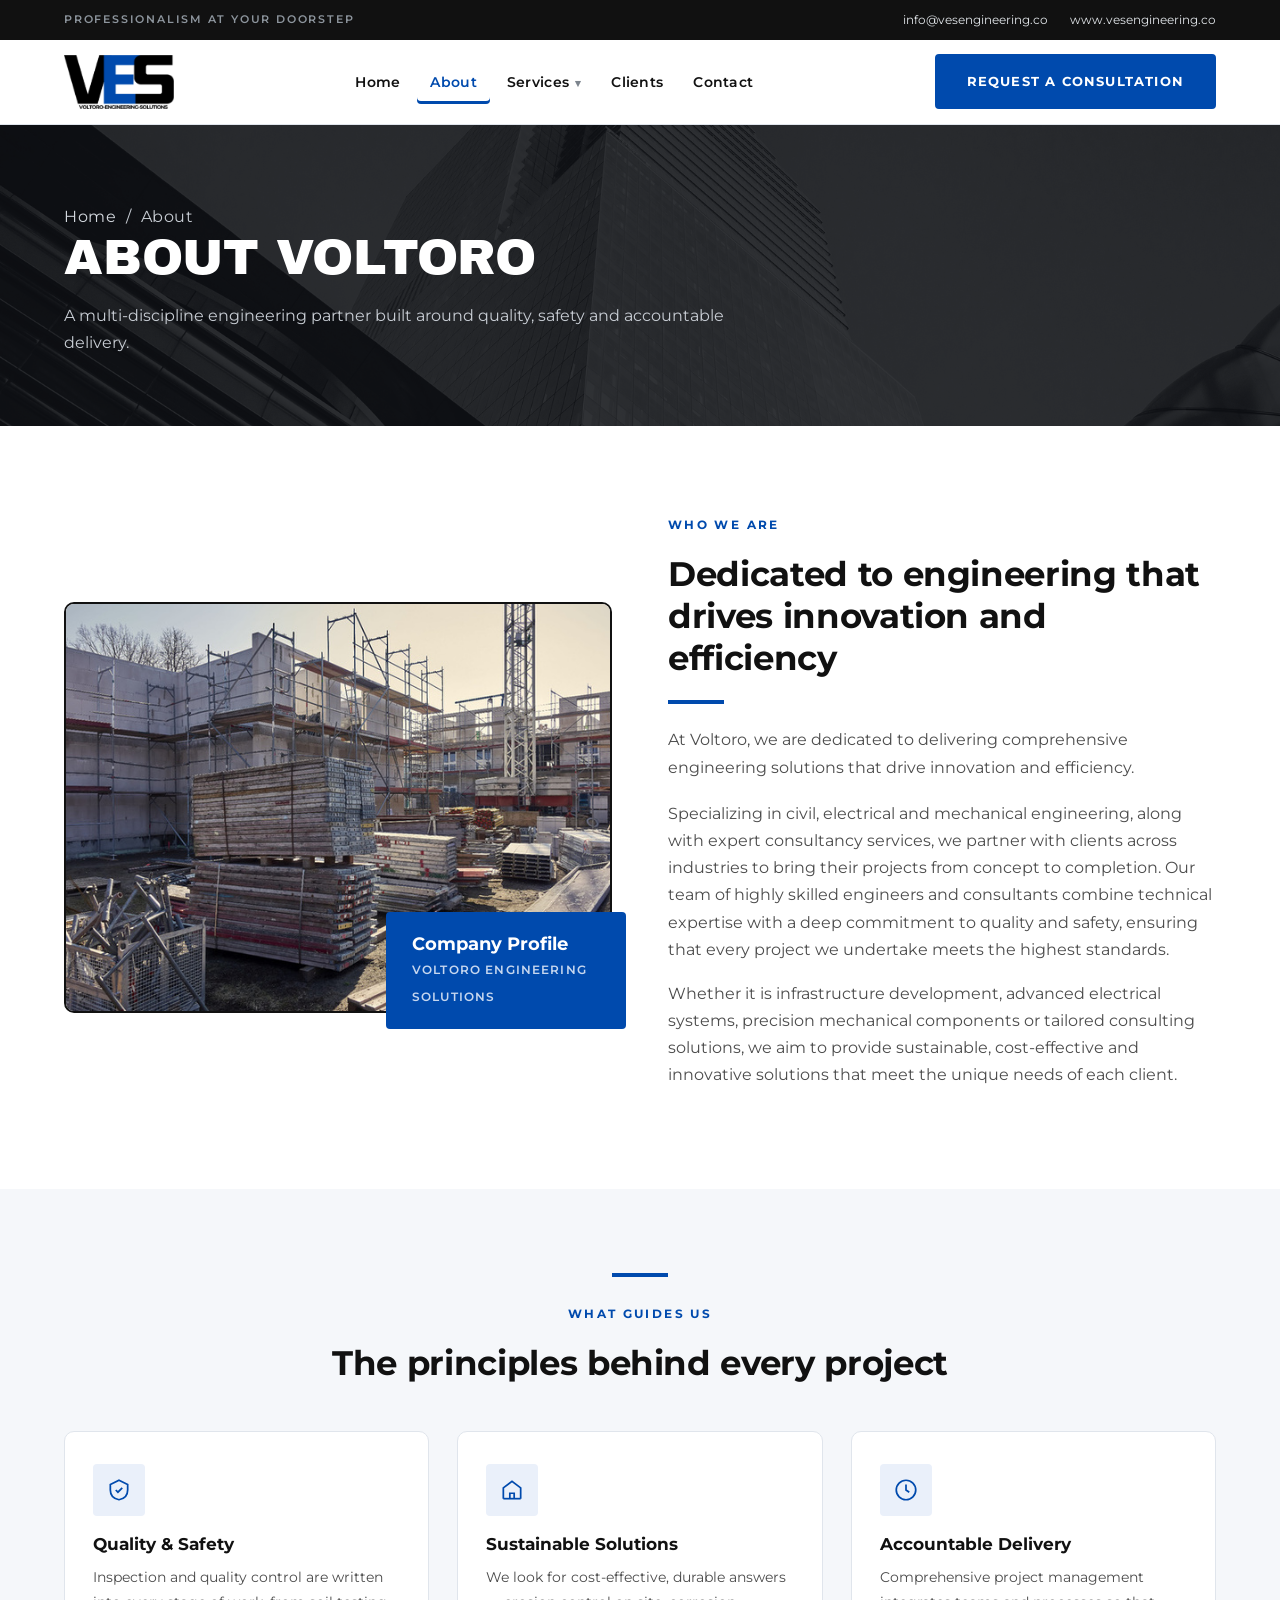
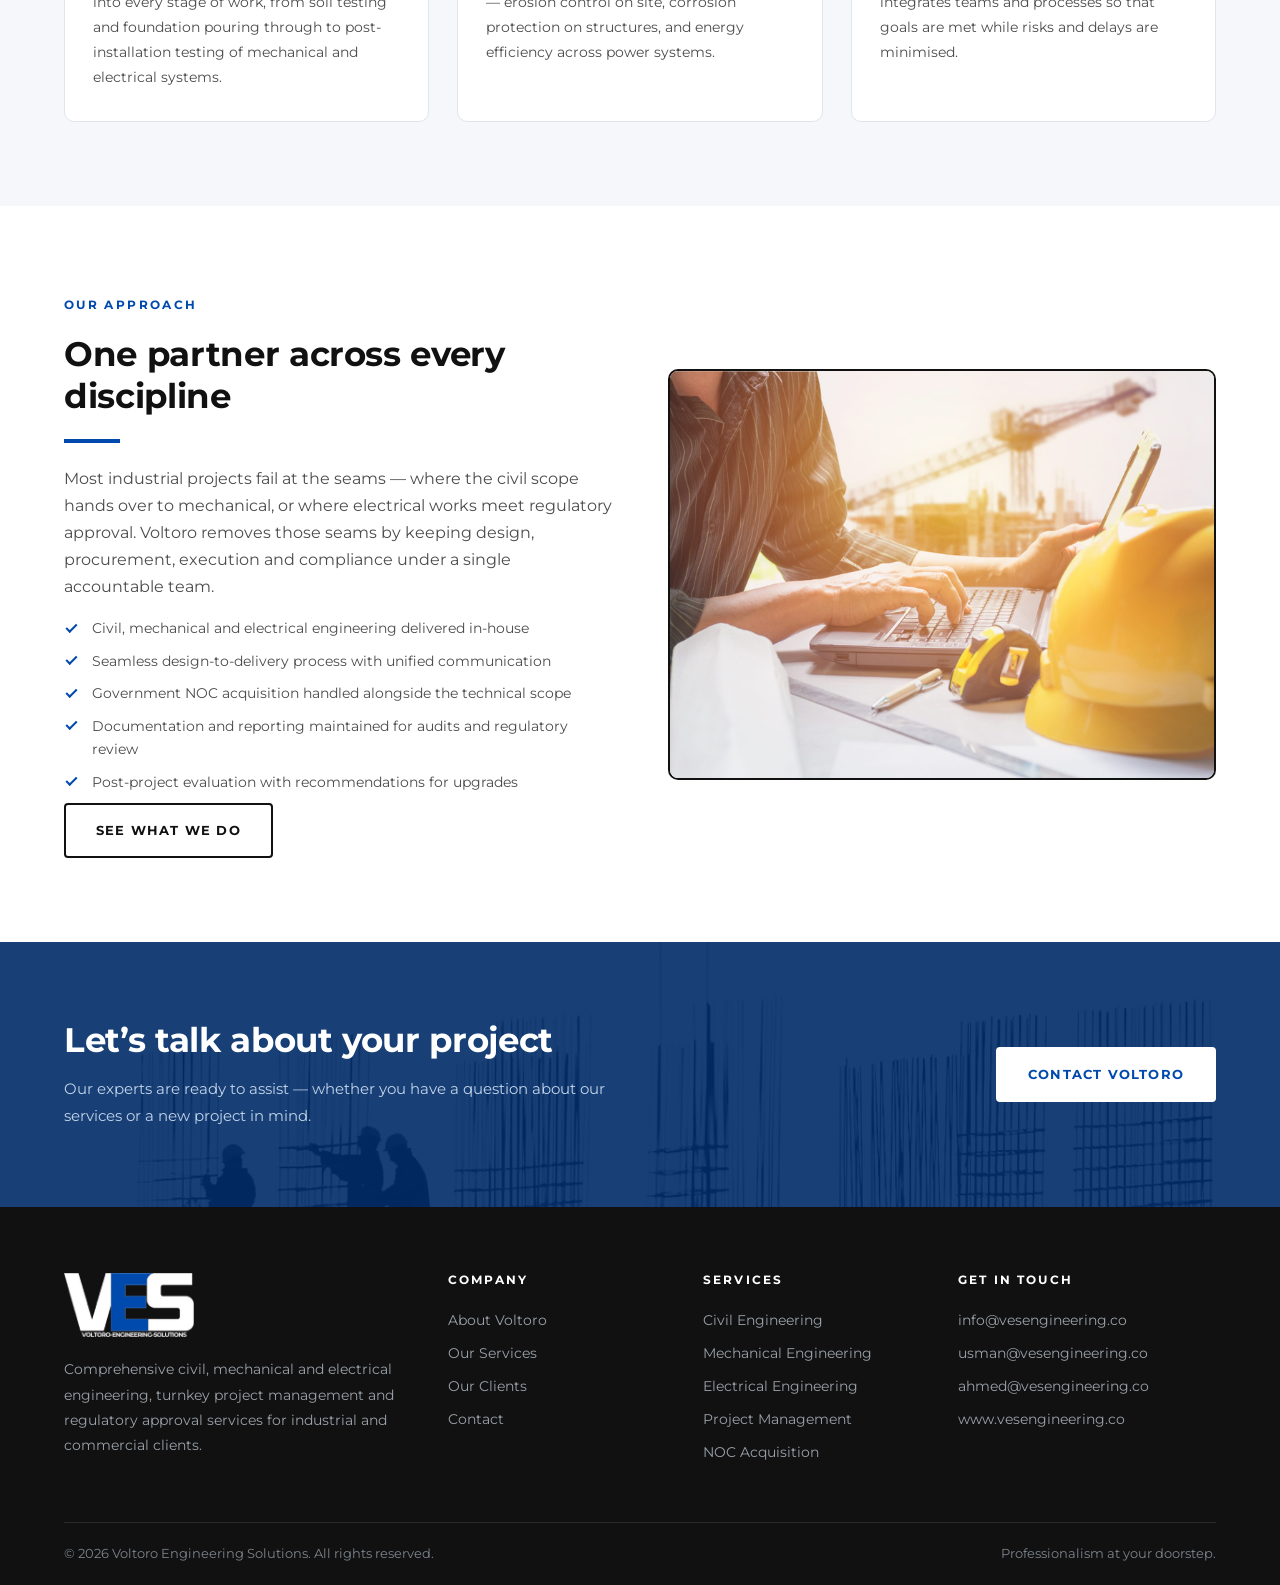
==== about.html @ 9187c9cf "Add Voltoro Engineering Solutions website Static marketing site (10 pages) built from the company pr" ====
<!DOCTYPE html>
<html lang="en">
<head>
<meta charset="utf-8">
<meta name="viewport" content="width=device-width, initial-scale=1">
<title>About Us | Voltoro Engineering Solutions</title>
<meta name="description" content="Voltoro Engineering Solutions combines civil, electrical and mechanical expertise with consultancy services to deliver sustainable, cost-effective projects from concept to completion.">
<link rel="icon" href="assets/img/favicon.svg" type="image/svg+xml">
<link rel="preconnect" href="https://fonts.googleapis.com">
<link rel="preconnect" href="https://fonts.gstatic.com" crossorigin>
<link href="https://fonts.googleapis.com/css2?family=Archivo+Black&family=Montserrat:wght@400;500;600;700;800&display=swap" rel="stylesheet">
<link rel="stylesheet" href="assets/css/style.css">
</head>
<body>

<div class="topbar">
  <div class="wrap">
    <span class="topbar__tag">Professionalism at your doorstep</span>
    <div class="topbar__meta">
      <a href="mailto:info@vesengineering.co">info@vesengineering.co</a>
      <a href="https://www.vesengineering.co">www.vesengineering.co</a>
    </div>
  </div>
</div>

<header class="site-header">
  <div class="wrap">
    <a class="brand" href="index.html">
      <img src="assets/img/ves-logo.png" alt="Voltoro Engineering Solutions" width="1107" height="544">
    </a>

    <nav class="nav" id="primary-nav">
      <a href="index.html">Home</a>
      <a href="about.html" class="is-active">About</a>
      <div class="has-drop">
        <a href="services.html">Services</a>
        <div class="drop">
          <a href="civil-engineering.html">Civil Engineering</a>
          <a href="mechanical-engineering.html">Mechanical Engineering</a>
          <a href="electrical-engineering.html">Electrical Engineering</a>
          <a href="project-management.html">Project Management</a>
          <a href="noc-services.html">Government NOC Acquisition</a>
        </div>
      </div>
      <a href="clients.html">Clients</a>
      <a href="contact.html">Contact</a>
    </nav>

    <div class="header__cta">
      <a class="btn btn--primary" href="contact.html">Request a Consultation</a>
      <button class="nav-toggle" type="button" aria-label="Toggle navigation" aria-expanded="false" aria-controls="primary-nav">
        <span></span><span></span><span></span>
      </button>
    </div>
  </div>
</header>

<section class="banner" style="background-image:url('assets/img/tower.jpg')">
  <div class="wrap">
    <p class="crumbs"><a href="index.html">Home</a> &nbsp;/&nbsp; About</p>
    <h1>About Voltoro</h1>
    <p>A multi-discipline engineering partner built around quality, safety and accountable delivery.</p>
  </div>
</section>

<section class="section">
  <div class="wrap">
    <div class="split">
      <div class="split__media">
        <img src="assets/img/site-prep.jpg" alt="Active construction site with scaffolding and materials" loading="lazy">
        <div class="badge">
          <strong>Company Profile</strong>
          <span>Voltoro Engineering Solutions</span>
        </div>
      </div>
      <div>
        <span class="eyebrow eyebrow--dark">Who We Are</span>
        <h2>Dedicated to engineering that drives innovation and efficiency</h2>
        <div class="rule"></div>
        <p class="lead">At Voltoro, we are dedicated to delivering comprehensive engineering solutions
          that drive innovation and efficiency.</p>
        <p>Specializing in civil, electrical and mechanical engineering, along with expert consultancy
           services, we partner with clients across industries to bring their projects from concept to
           completion. Our team of highly skilled engineers and consultants combine technical expertise
           with a deep commitment to quality and safety, ensuring that every project we undertake meets
           the highest standards.</p>
        <p>Whether it is infrastructure development, advanced electrical systems, precision mechanical
           components or tailored consulting solutions, we aim to provide sustainable, cost-effective
           and innovative solutions that meet the unique needs of each client.</p>
      </div>
    </div>
  </div>
</section>

<section class="section section--soft">
  <div class="wrap">
    <div class="sec-head sec-head--center">
      <div class="rule"></div>
      <span class="eyebrow eyebrow--dark">What Guides Us</span>
      <h2>The principles behind every project</h2>
    </div>

    <div class="cards">
      <div class="icard">
        <div class="icard__ico">
          <svg viewBox="0 0 24 24"><path d="M12 3l8 4v5c0 5-3.4 8.2-8 9-4.6-.8-8-4-8-9V7l8-4z"/><path d="M9 12l2 2 4-4"/></svg>
        </div>
        <h3>Quality &amp; Safety</h3>
        <p>Inspection and quality control are written into every stage of work, from soil testing and
           foundation pouring through to post-installation testing of mechanical and electrical systems.</p>
      </div>
      <div class="icard">
        <div class="icard__ico">
          <svg viewBox="0 0 24 24"><path d="M4 20V10l8-6 8 6v10"/><path d="M4 20h16"/><path d="M10 20v-5h4v5"/></svg>
        </div>
        <h3>Sustainable Solutions</h3>
        <p>We look for cost-effective, durable answers &mdash; erosion control on site, corrosion
           protection on structures, and energy efficiency across power systems.</p>
      </div>
      <div class="icard">
        <div class="icard__ico">
          <svg viewBox="0 0 24 24"><circle cx="12" cy="12" r="9"/><path d="M12 7v5l3 2"/></svg>
        </div>
        <h3>Accountable Delivery</h3>
        <p>Comprehensive project management integrates teams and processes so that goals are met while
           risks and delays are minimised.</p>
      </div>
    </div>
  </div>
</section>

<section class="section">
  <div class="wrap">
    <div class="split split--reverse">
      <div class="split__media">
        <img src="assets/img/project-mgmt.jpg" alt="Engineer working on project documentation with a hard hat on the desk" loading="lazy">
      </div>
      <div>
        <span class="eyebrow eyebrow--dark">Our Approach</span>
        <h2>One partner across every discipline</h2>
        <div class="rule"></div>
        <p>Most industrial projects fail at the seams &mdash; where the civil scope hands over to
           mechanical, or where electrical works meet regulatory approval. Voltoro removes those seams by
           keeping design, procurement, execution and compliance under a single accountable team.</p>
        <ul class="check">
          <li>Civil, mechanical and electrical engineering delivered in-house</li>
          <li>Seamless design-to-delivery process with unified communication</li>
          <li>Government NOC acquisition handled alongside the technical scope</li>
          <li>Documentation and reporting maintained for audits and regulatory review</li>
          <li>Post-project evaluation with recommendations for upgrades</li>
        </ul>
        <a class="btn btn--outline" href="services.html">See What We Do</a>
      </div>
    </div>
  </div>
</section>

<section class="cta" style="background-image:url('assets/img/hero-crane.jpg')">
  <div class="wrap">
    <div>
      <h2>Let&rsquo;s talk about your project</h2>
      <p>Our experts are ready to assist &mdash; whether you have a question about our services or a new
         project in mind.</p>
    </div>
    <a class="btn btn--primary" href="contact.html">Contact Voltoro</a>
  </div>
</section>

<footer class="footer">
  <div class="wrap">
    <div class="footer__grid">
      <div>
        <a class="brand" href="index.html">
          <img src="assets/img/ves-logo-white.png" alt="Voltoro Engineering Solutions" width="1107" height="544">
        </a>
        <p class="footer__about">Comprehensive civil, mechanical and electrical engineering, turnkey
          project management and regulatory approval services for industrial and commercial clients.</p>
      </div>
      <div>
        <h4>Company</h4>
        <ul>
          <li><a href="about.html">About Voltoro</a></li>
          <li><a href="services.html">Our Services</a></li>
          <li><a href="clients.html">Our Clients</a></li>
          <li><a href="contact.html">Contact</a></li>
        </ul>
      </div>
      <div>
        <h4>Services</h4>
        <ul>
          <li><a href="civil-engineering.html">Civil Engineering</a></li>
          <li><a href="mechanical-engineering.html">Mechanical Engineering</a></li>
          <li><a href="electrical-engineering.html">Electrical Engineering</a></li>
          <li><a href="project-management.html">Project Management</a></li>
          <li><a href="noc-services.html">NOC Acquisition</a></li>
        </ul>
      </div>
      <div>
        <h4>Get in Touch</h4>
        <ul>
          <li><a href="mailto:info@vesengineering.co">info@vesengineering.co</a></li>
          <li><a href="mailto:usman@vesengineering.co">usman@vesengineering.co</a></li>
          <li><a href="mailto:ahmed@vesengineering.co">ahmed@vesengineering.co</a></li>
          <li><a href="https://www.vesengineering.co">www.vesengineering.co</a></li>
        </ul>
      </div>
    </div>
    <div class="footer__bottom">
      <span>&copy; <span data-year>2024</span> Voltoro Engineering Solutions. All rights reserved.</span>
      <span>Professionalism at your doorstep.</span>
    </div>
  </div>
</footer>

<script src="assets/js/main.js"></script>
</body>
</html>
---- assets/css/style.css ----
/* ==========================================================================
   Voltoro Engineering Solutions - global stylesheet
   Palette and type taken from the company profile:
   brand blue #004AAD, black headings, Montserrat + Archivo Black.
   ========================================================================== */

:root{
  --blue:#004aad;
  --blue-dark:#003a86;
  --blue-deep:#002d69;
  --blue-soft:#7b9fdc;
  --blue-tint:#eaf0fa;
  --ink:#111111;
  --ink-soft:#2b2b2b;
  --body:#4c4c4c;
  --muted:#7d858e;
  --line:#e0e5ec;
  --soft:#f5f7fa;
  --white:#ffffff;
  --radius:4px;
  --radius-img:10px;
  --shadow:0 2px 10px rgba(17,17,17,.07);
  --shadow-lg:0 16px 42px rgba(17,17,17,.14);
  --wrap:1200px;
}

*,*::before,*::after{box-sizing:border-box;}

html{scroll-behavior:smooth;}

body{
  margin:0;
  font-family:"Montserrat","Segoe UI",Arial,Helvetica,sans-serif;
  font-size:15.5px;
  line-height:1.75;
  color:var(--body);
  background:var(--white);
  -webkit-font-smoothing:antialiased;
}

img{max-width:100%;display:block;}

a{color:var(--blue);text-decoration:none;}
a:hover{color:var(--blue-dark);}

h1,h2,h3,h4,h5{
  font-family:"Montserrat",Arial,sans-serif;
  color:var(--ink);
  font-weight:700;
  line-height:1.22;
  margin:0 0 .6em;
}

/* The profile sets its big statements in Archivo Black, uppercase. */
.display,h1{
  font-family:"Archivo Black","Montserrat",Arial,sans-serif;
  font-weight:400;
  text-transform:uppercase;
  letter-spacing:-.005em;
  line-height:1.1;
}
h1{font-size:clamp(1.9rem,4.2vw,3.1rem);}
h2{font-size:clamp(1.5rem,2.8vw,2.15rem);letter-spacing:-.01em;}
h3{font-size:1.2rem;}
h4{font-size:1.02rem;}
p{margin:0 0 1.1em;}
ul{margin:0 0 1.1em;padding-left:1.15rem;}
li{margin-bottom:.4em;}

.wrap{width:100%;max-width:var(--wrap);margin:0 auto;padding:0 24px;}
.section{padding:84px 0;}
.section--soft{background:var(--soft);}
.section--tight{padding:56px 0;}

/* ---------- Buttons ---------- */
.btn{
  display:inline-block;
  padding:14px 30px;
  font-family:"Montserrat",Arial,sans-serif;
  font-weight:700;
  font-size:.83rem;
  letter-spacing:.09em;
  text-transform:uppercase;
  border-radius:var(--radius);
  border:2px solid transparent;
  cursor:pointer;
  transition:background .2s,color .2s,border-color .2s;
}
.btn--primary{background:var(--blue);color:#fff;border-color:var(--blue);}
.btn--primary:hover{background:var(--blue-dark);border-color:var(--blue-dark);color:#fff;}
.btn--ghost{background:transparent;color:#fff;border-color:rgba(255,255,255,.6);}
.btn--ghost:hover{background:#fff;color:var(--ink);border-color:#fff;}
.btn--outline{background:transparent;color:var(--ink);border-color:var(--ink);}
.btn--outline:hover{background:var(--ink);color:#fff;}

/* ---------- Top bar ---------- */
.topbar{
  background:var(--ink);
  color:#b6bcc3;
  font-size:.78rem;
  padding:9px 0;
}
.topbar .wrap{display:flex;justify-content:space-between;align-items:center;gap:16px;flex-wrap:wrap;}
.topbar a{color:#e2e6ea;}
.topbar a:hover{color:var(--blue-soft);}
.topbar__meta{display:flex;gap:22px;flex-wrap:wrap;}
.topbar__tag{letter-spacing:.16em;text-transform:uppercase;color:#8d959d;font-size:.7rem;font-weight:600;}

/* ---------- Header / nav ---------- */
.site-header{
  background:#fff;
  border-bottom:1px solid var(--line);
  position:sticky;
  top:0;
  z-index:60;
}
.site-header .wrap{display:flex;align-items:center;justify-content:space-between;gap:20px;min-height:84px;}

.brand{display:block;line-height:0;}
.brand img{height:54px;width:auto;}
.footer .brand img{height:64px;}

.nav{display:flex;align-items:center;gap:4px;}
.nav a{
  display:block;padding:10px 13px;
  font-family:"Montserrat",Arial,sans-serif;
  font-weight:600;font-size:.86rem;letter-spacing:.02em;
  color:var(--ink);border-radius:var(--radius);
}
.nav a:hover,.nav a.is-active{color:var(--blue);}
.nav a.is-active{box-shadow:inset 0 -3px 0 var(--blue);}

.has-drop{position:relative;}
.has-drop > a::after{content:"\25be";font-size:.7rem;margin-left:6px;color:var(--muted);}
.drop{
  position:absolute;top:100%;left:0;min-width:268px;
  background:#fff;border:1px solid var(--line);border-top:3px solid var(--blue);
  box-shadow:var(--shadow-lg);padding:8px;
  opacity:0;visibility:hidden;transform:translateY(8px);
  transition:opacity .18s,transform .18s,visibility .18s;
}
.has-drop:hover .drop,.has-drop:focus-within .drop{opacity:1;visibility:visible;transform:translateY(0);}
.drop a{padding:9px 12px;font-weight:500;font-size:.85rem;color:var(--body);}
.drop a:hover{background:var(--blue-tint);color:var(--blue);}

.header__cta{display:flex;align-items:center;gap:14px;}
.nav-toggle{
  display:none;background:none;border:1px solid var(--line);
  border-radius:var(--radius);padding:9px 12px;cursor:pointer;
}
.nav-toggle span{display:block;width:20px;height:2px;background:var(--ink);margin:4px 0;}

/* ---------- Hero ---------- */
.hero{
  position:relative;
  background:var(--ink) center/cover no-repeat;
  color:#fff;
  padding:132px 0 124px;
}
.hero::before{
  content:"";position:absolute;inset:0;
  background:linear-gradient(100deg,rgba(12,12,12,.92) 0%,rgba(15,18,24,.80) 46%,rgba(20,24,30,.42) 100%);
}
.hero .wrap{position:relative;z-index:2;}
.hero__inner{max-width:730px;}
.hero h1{color:#fff;margin-bottom:.45em;}
.hero p{color:#d2d7dd;font-size:1.02rem;max-width:600px;}
.hero__actions{display:flex;gap:14px;flex-wrap:wrap;margin-top:34px;}

.eyebrow{
  display:inline-block;
  font-family:"Montserrat",Arial,sans-serif;
  font-size:.74rem;font-weight:700;letter-spacing:.2em;text-transform:uppercase;
  color:var(--blue-soft);margin-bottom:18px;
}
.eyebrow--dark{color:var(--blue);}

/* ---------- Page banner (inner pages) ---------- */
.banner{
  position:relative;background:var(--ink) center/cover no-repeat;
  color:#fff;padding:78px 0 70px;
}
.banner::before{content:"";position:absolute;inset:0;background:rgba(12,14,18,.82);}
.banner .wrap{position:relative;z-index:2;}
.banner h1{color:#fff;margin-bottom:.35em;}
.banner p{color:#c8cdd4;max-width:680px;margin:0;font-size:.97rem;}
.crumbs{font-size:.8rem;color:#9aa2ab;margin-bottom:14px;letter-spacing:.04em;}
.crumbs a{color:#d4d9df;}
.crumbs a:hover{color:var(--blue-soft);}

/* ---------- Section headings ---------- */
.sec-head{max-width:740px;margin:0 0 46px;}
.sec-head--center{margin-left:auto;margin-right:auto;text-align:center;}
.sec-head p{margin-bottom:0;}
.rule{width:56px;height:4px;background:var(--blue);margin:0 0 22px;}
.sec-head--center .rule{margin-left:auto;margin-right:auto;}

/* Decorative arc, echoing the sweep used in the profile */
.swoosh{display:block;width:100%;height:64px;margin-bottom:-18px;}
.swoosh path{fill:var(--blue-soft);}

/* ---------- Feature strip ---------- */
.strip{background:var(--blue);color:#fff;}
.strip__grid{display:grid;grid-template-columns:repeat(4,1fr);}
.strip__item{padding:36px 26px;border-right:1px solid rgba(255,255,255,.18);}
.strip__item:last-child{border-right:none;}
.strip__item h3{color:#fff;font-size:1.02rem;margin-bottom:.4em;}
.strip__item p{color:#c9d8ee;font-size:.86rem;margin:0;line-height:1.6;}
.strip__num{
  font-family:"Archivo Black",Arial,sans-serif;color:rgba(255,255,255,.45);
  font-size:.95rem;letter-spacing:.1em;display:block;margin-bottom:12px;
}

/* ---------- Split (image + text) ---------- */
.split{display:grid;grid-template-columns:1fr 1fr;gap:56px;align-items:center;}
.split--reverse .split__media{order:2;}
.split__media{position:relative;}
.split__media img{
  width:100%;height:100%;aspect-ratio:4/3;object-fit:cover;
  border-radius:var(--radius-img);border:2px solid var(--ink);
}
.badge{
  position:absolute;right:-14px;bottom:-16px;
  background:var(--blue);color:#fff;
  padding:20px 26px;border-radius:var(--radius);max-width:240px;
}
.badge strong{display:block;font-family:"Montserrat",Arial,sans-serif;font-weight:700;font-size:1.15rem;line-height:1.25;}
.badge span{font-size:.72rem;letter-spacing:.1em;text-transform:uppercase;font-weight:600;color:#c6d7ef;}

/* ---------- Cards ---------- */
.cards{display:grid;grid-template-columns:repeat(3,1fr);gap:28px;}
.cards--2{grid-template-columns:repeat(2,1fr);}
.cards--4{grid-template-columns:repeat(4,1fr);}

.card{
  background:#fff;border:1px solid var(--line);border-radius:var(--radius-img);
  overflow:hidden;display:flex;flex-direction:column;
  transition:transform .2s,box-shadow .2s,border-color .2s;
}
.card:hover{transform:translateY(-4px);box-shadow:var(--shadow-lg);border-color:#c9d3e0;}
.card__media{aspect-ratio:16/10;overflow:hidden;background:var(--soft);}
.card__media img{width:100%;height:100%;object-fit:cover;transition:transform .4s;}
.card:hover .card__media img{transform:scale(1.05);}
.card__body{padding:24px 26px 28px;flex:1;display:flex;flex-direction:column;}
.card__ico{height:52px;margin-bottom:16px;}
.card__ico img{height:52px;width:auto;}
.card__body h3{margin-bottom:.5em;color:var(--blue);}
.card__body p{font-size:.9rem;margin-bottom:1.3em;}
.card__link{
  margin-top:auto;font-family:"Montserrat",Arial,sans-serif;font-weight:700;
  font-size:.78rem;letter-spacing:.1em;text-transform:uppercase;color:var(--ink);
}
.card__link::after{content:" \2192";color:var(--blue);}
.card__link:hover{color:var(--blue);}

/* "Services By VES" icon row, as laid out in the company profile */
.cards--5{grid-template-columns:repeat(5,1fr);gap:20px;}
.services-by{
  display:flex;align-items:center;justify-content:center;gap:12px;
  font-family:"Montserrat",Arial,sans-serif;font-weight:600;
  font-size:1.35rem;color:var(--ink);margin:0 0 34px;
}
.services-by img{height:34px;width:auto;}

.stile{
  display:flex;flex-direction:column;align-items:center;justify-content:flex-start;
  text-align:center;gap:16px;padding:30px 16px 26px;
  background:#fff;border:1px solid var(--line);border-radius:var(--radius-img);
  transition:transform .2s,box-shadow .2s,border-color .2s;
}
.stile:hover{transform:translateY(-4px);box-shadow:var(--shadow-lg);border-color:var(--blue-soft);}
.stile img{height:78px;width:auto;object-fit:contain;}
.stile h3{
  margin:0;font-size:.98rem;color:var(--blue);font-weight:700;line-height:1.35;
}

/* Icon cards */
.icard{background:#fff;border:1px solid var(--line);border-radius:var(--radius-img);padding:32px 28px;height:100%;}
.icard h3{font-size:1.06rem;}
.icard p{font-size:.89rem;margin-bottom:0;}
.icard__ico{
  width:52px;height:52px;border-radius:var(--radius);
  background:var(--blue-tint);
  display:flex;align-items:center;justify-content:center;margin-bottom:18px;
}
.icard__ico svg{width:26px;height:26px;stroke:var(--blue);fill:none;stroke-width:1.6;}
.icard__ico img{width:34px;height:34px;object-fit:contain;}
.icard__step{
  font-family:"Archivo Black",Arial,sans-serif;color:var(--blue-soft);
  font-size:.8rem;letter-spacing:.12em;display:block;margin-bottom:12px;text-transform:uppercase;
}

/* ---------- Service detail blocks ---------- */
.svc{padding:70px 0;border-bottom:1px solid var(--line);}
.svc:last-of-type{border-bottom:none;}
.svc__grid{display:grid;grid-template-columns:0.9fr 1.1fr;gap:52px;align-items:center;}
.svc--flip .svc__media{order:2;}
.svc__media img{
  width:100%;aspect-ratio:4/3;object-fit:cover;
  border-radius:var(--radius-img);border:2px solid var(--ink);
}
.svc h2{font-size:clamp(1.35rem,2.2vw,1.7rem);}
.check{list-style:none;padding:0;margin:0;}
.check li{position:relative;padding-left:28px;margin-bottom:.6em;font-size:.9rem;line-height:1.65;}
.check li::before{
  content:"";position:absolute;left:2px;top:.45em;
  width:11px;height:6px;border-left:2px solid var(--blue);
  border-bottom:2px solid var(--blue);transform:rotate(-45deg);
}
.check--2{columns:2;column-gap:34px;}
.check--2 li{break-inside:avoid;}

/* ---------- Sub-service text blocks ---------- */
.blocks{display:grid;grid-template-columns:repeat(2,1fr);gap:28px;}
.block{background:#fff;border:1px solid var(--line);border-left:4px solid var(--blue);padding:24px 28px;border-radius:0 var(--radius) var(--radius) 0;}
.block h3{font-size:1.05rem;margin-bottom:.5em;}
.block p{font-size:.89rem;margin:0;}

/* ---------- Clients ---------- */
.clients{display:grid;grid-template-columns:repeat(5,1fr);gap:18px;align-items:center;}
.client{
  border:1px solid var(--line);border-radius:var(--radius-img);background:#fff;
  height:120px;display:flex;align-items:center;justify-content:center;padding:18px;
}
.client img{max-height:74px;max-width:100%;width:auto;object-fit:contain;}
.clients--strip{grid-template-columns:repeat(5,1fr);gap:14px;}
.clients--strip .client{height:96px;padding:14px;border-color:transparent;background:transparent;}
.clients--strip .client img{max-height:58px;filter:grayscale(1);opacity:.72;transition:filter .25s,opacity .25s;}
.clients--strip .client:hover img{filter:none;opacity:1;}
.client-more{
  font-size:.8rem;font-weight:700;letter-spacing:.08em;text-transform:uppercase;
  color:var(--blue);text-align:center;
}

/* ---------- Industries ---------- */
.tags{display:flex;flex-wrap:wrap;gap:10px;list-style:none;padding:0;margin:0;}
.tags li{
  border:1px solid var(--line);background:#fff;border-radius:100px;
  padding:8px 20px;font-size:.83rem;font-weight:600;color:var(--ink);margin:0;
}
.tags a{color:inherit;}
.tags li:hover{border-color:var(--blue);color:var(--blue);}

/* ---------- CTA band ---------- */
.cta{background:var(--blue-deep) center/cover no-repeat;position:relative;color:#fff;padding:78px 0;}
.cta::before{content:"";position:absolute;inset:0;background:rgba(0,45,105,.90);}
.cta .wrap{position:relative;z-index:2;display:flex;justify-content:space-between;align-items:center;gap:40px;flex-wrap:wrap;}
.cta h2{color:#fff;margin-bottom:.4em;}
.cta p{color:#c2d3e9;margin:0;max-width:560px;font-size:.95rem;}
.cta .btn--primary{background:#fff;color:var(--blue);border-color:#fff;}
.cta .btn--primary:hover{background:var(--blue-soft);border-color:var(--blue-soft);color:var(--ink);}

/* ---------- Contact ---------- */
.contact-grid{display:grid;grid-template-columns:1fr 1fr;gap:56px;align-items:start;}
.info-list{list-style:none;padding:0;margin:0 0 30px;}
.info-list li{display:flex;gap:16px;padding:18px 0;border-bottom:1px solid var(--line);margin:0;}
.info-list li:first-child{padding-top:0;}
.info-list strong{
  display:block;font-family:"Montserrat",Arial,sans-serif;color:var(--ink);
  font-size:.72rem;letter-spacing:.16em;text-transform:uppercase;margin-bottom:3px;font-weight:700;
}
.info-list__ico{width:22px;flex:none;color:var(--blue);padding-top:2px;}
.info-list svg{width:20px;height:20px;stroke:currentColor;fill:none;stroke-width:1.6;}

.form{background:var(--soft);border:1px solid var(--line);border-radius:var(--radius-img);padding:34px;}
.field{margin-bottom:18px;}
.field label{
  display:block;font-size:.72rem;font-weight:700;color:var(--ink);
  letter-spacing:.11em;text-transform:uppercase;margin-bottom:7px;
}
.field input,.field select,.field textarea{
  width:100%;padding:12px 14px;border:1px solid var(--line);border-radius:var(--radius);
  font-family:inherit;font-size:.92rem;color:var(--ink);background:#fff;
}
.field input:focus,.field select:focus,.field textarea:focus{
  outline:none;border-color:var(--blue);box-shadow:0 0 0 3px rgba(0,74,173,.15);
}
.field textarea{min-height:130px;resize:vertical;}
.field-row{display:grid;grid-template-columns:1fr 1fr;gap:18px;}
.form-note{font-size:.8rem;color:var(--muted);margin:14px 0 0;}
.form-msg{
  display:none;margin-top:16px;padding:12px 16px;border-radius:var(--radius);
  background:var(--blue-tint);border:1px solid #bcd0ec;color:var(--blue-dark);font-size:.88rem;
}
.form-msg.is-visible{display:block;}

/* ---------- FAQ / accordion ---------- */
.faq{border:1px solid var(--line);border-radius:var(--radius-img);background:#fff;overflow:hidden;}
.faq details{border-bottom:1px solid var(--line);}
.faq details:last-child{border-bottom:none;}
.faq summary{
  cursor:pointer;padding:18px 24px;font-weight:700;
  color:var(--ink);list-style:none;font-size:.95rem;
}
.faq summary::-webkit-details-marker{display:none;}
.faq summary::after{content:"+";float:right;color:var(--blue);font-size:1.2rem;line-height:1;}
.faq details[open] summary::after{content:"\2013";}
.faq p{padding:0 24px 20px;margin:0;font-size:.9rem;}

/* ---------- Footer ---------- */
.footer{background:var(--ink);color:#9aa1a9;padding:66px 0 0;font-size:.88rem;}
.footer__grid{display:grid;grid-template-columns:1.6fr 1fr 1fr 1.2fr;gap:40px;padding-bottom:48px;}
.footer h4{color:#fff;font-size:.75rem;letter-spacing:.18em;text-transform:uppercase;margin-bottom:20px;}
.footer a{color:#9aa1a9;}
.footer a:hover{color:var(--blue-soft);}
.footer ul{list-style:none;padding:0;margin:0;}
.footer ul li{margin-bottom:.6em;}
.footer__about{margin-top:20px;max-width:340px;line-height:1.8;}
.footer__bottom{
  border-top:1px solid rgba(255,255,255,.1);padding:20px 0;
  display:flex;justify-content:space-between;gap:16px;flex-wrap:wrap;font-size:.8rem;color:#7c848c;
}

/* ---------- Utilities ---------- */
.lead{font-size:1rem;}
.text-center{text-align:center;}
.mb-0{margin-bottom:0;}

/* ---------- Responsive ---------- */
/* The header CTA competes with the nav before the mobile breakpoint kicks in. */
@media (max-width:1180px){
  .header__cta .btn{display:none;}
  .nav a{padding:10px 10px;}
}

@media (max-width:1024px){
  .cards,.cards--4{grid-template-columns:repeat(2,1fr);}
  .cards--5{grid-template-columns:repeat(3,1fr);}
  .strip__grid{grid-template-columns:repeat(2,1fr);}
  .strip__item{border-bottom:1px solid rgba(255,255,255,.18);}
  .footer__grid{grid-template-columns:1fr 1fr;}
  .clients,.clients--strip{grid-template-columns:repeat(3,1fr);}
}

@media (max-width:900px){
  .nav-toggle{display:block;}
  .nav{
    display:none;position:absolute;top:100%;left:0;right:0;
    background:#fff;border-bottom:1px solid var(--line);
    flex-direction:column;align-items:stretch;gap:0;padding:10px 16px 18px;
    box-shadow:var(--shadow-lg);max-height:75vh;overflow-y:auto;
  }
  .nav.is-open{display:flex;}
  .nav a{padding:13px 6px;border-bottom:1px solid var(--line);border-radius:0;font-size:.95rem;}
  .nav a.is-active{box-shadow:none;}
  .has-drop > a::after{float:right;}
  .drop{
    position:static;opacity:1;visibility:visible;transform:none;
    box-shadow:none;border:none;padding:0 0 6px 14px;display:none;
  }
  .has-drop:hover .drop{display:none;}
  .has-drop.is-open .drop,.has-drop.is-open:hover .drop{display:block;}
  .split,.svc__grid,.contact-grid{grid-template-columns:1fr;gap:34px;}
  .split--reverse .split__media,.svc--flip .svc__media{order:0;}
  .badge{position:static;margin-top:16px;max-width:none;display:inline-block;}
  .check--2{columns:1;}
  .blocks{grid-template-columns:1fr;}
  .swoosh{height:40px;}
}

@media (max-width:640px){
  .section{padding:60px 0;}
  .hero{padding:88px 0 78px;}
  .cards,.cards--2,.cards--4,.strip__grid,.footer__grid,.field-row{grid-template-columns:1fr;}
  .cards--5{grid-template-columns:repeat(2,1fr);}
  .services-by{font-size:1.1rem;}
  .clients,.clients--strip{grid-template-columns:repeat(2,1fr);}
  .topbar__meta{gap:14px;}
  .topbar__tag{display:none;}
  .form{padding:24px;}
  .btn{padding:13px 24px;font-size:.78rem;}
  .brand img{height:38px;}
}
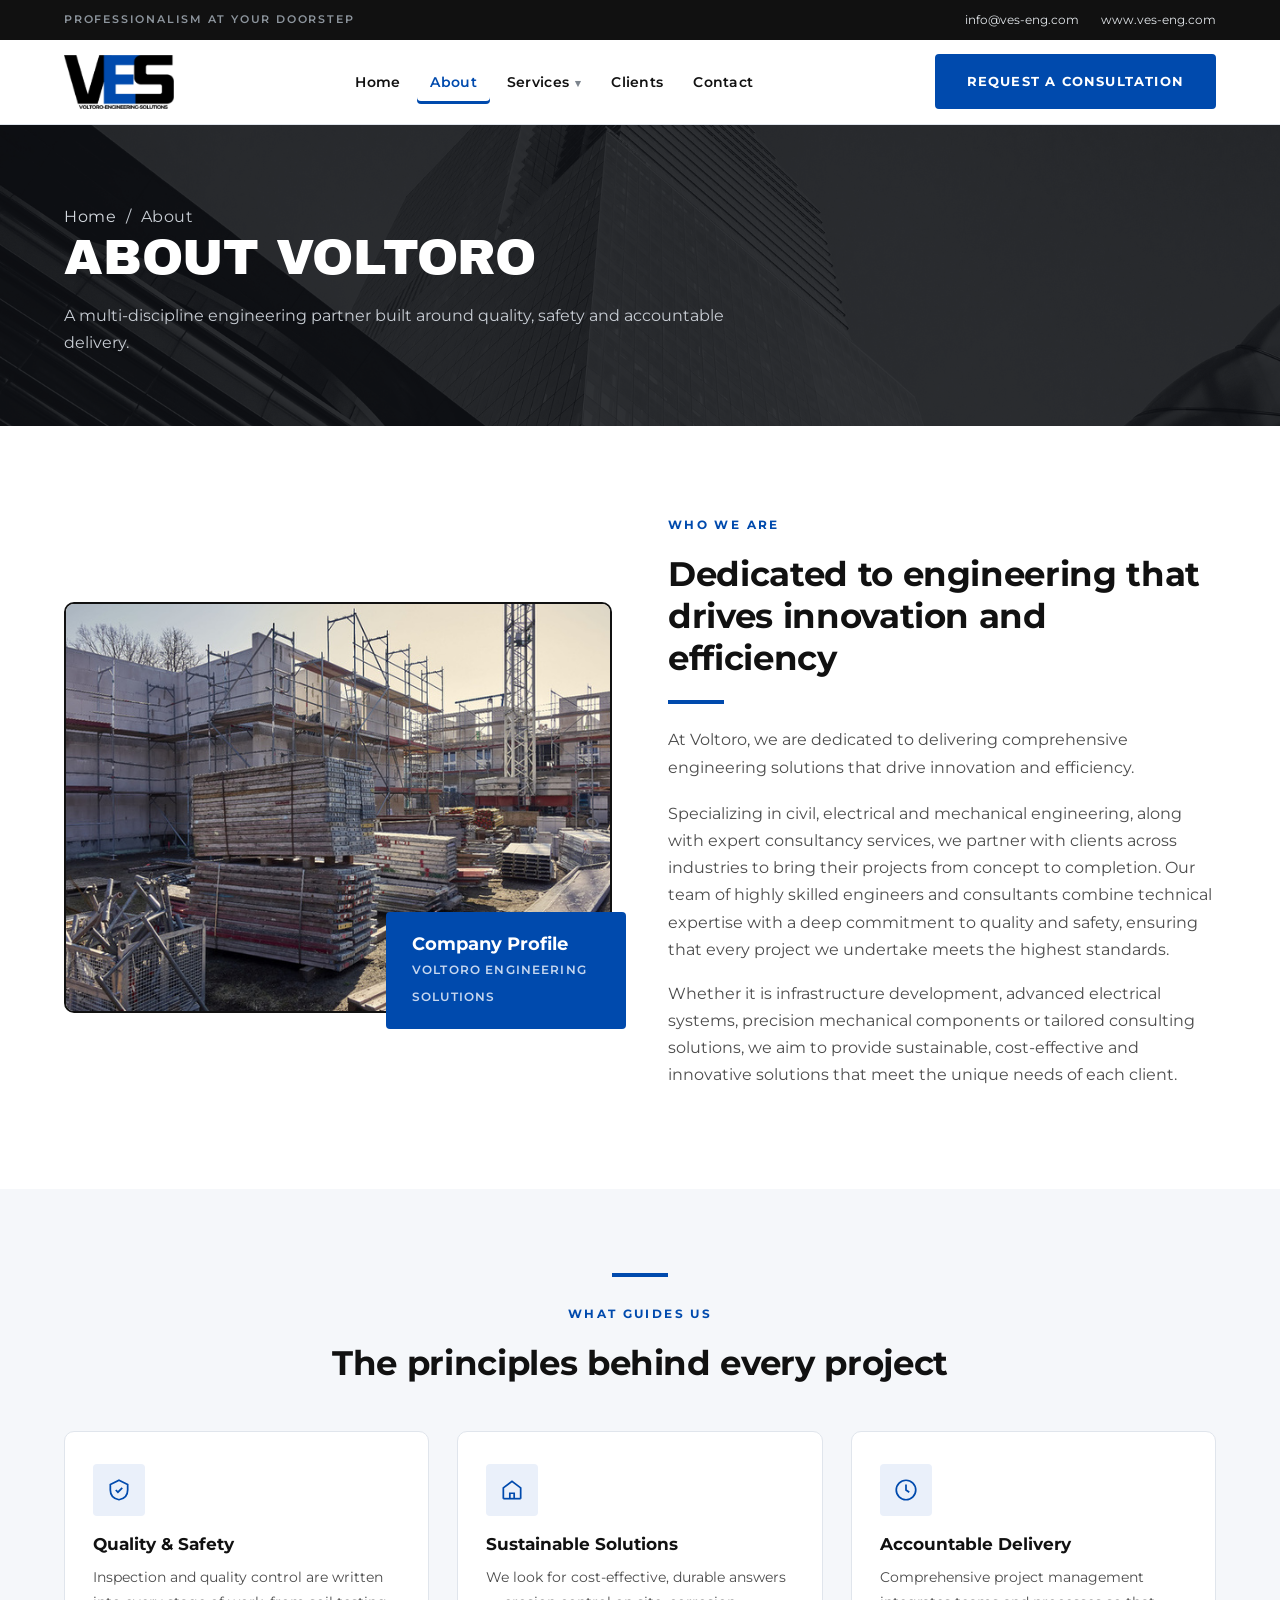
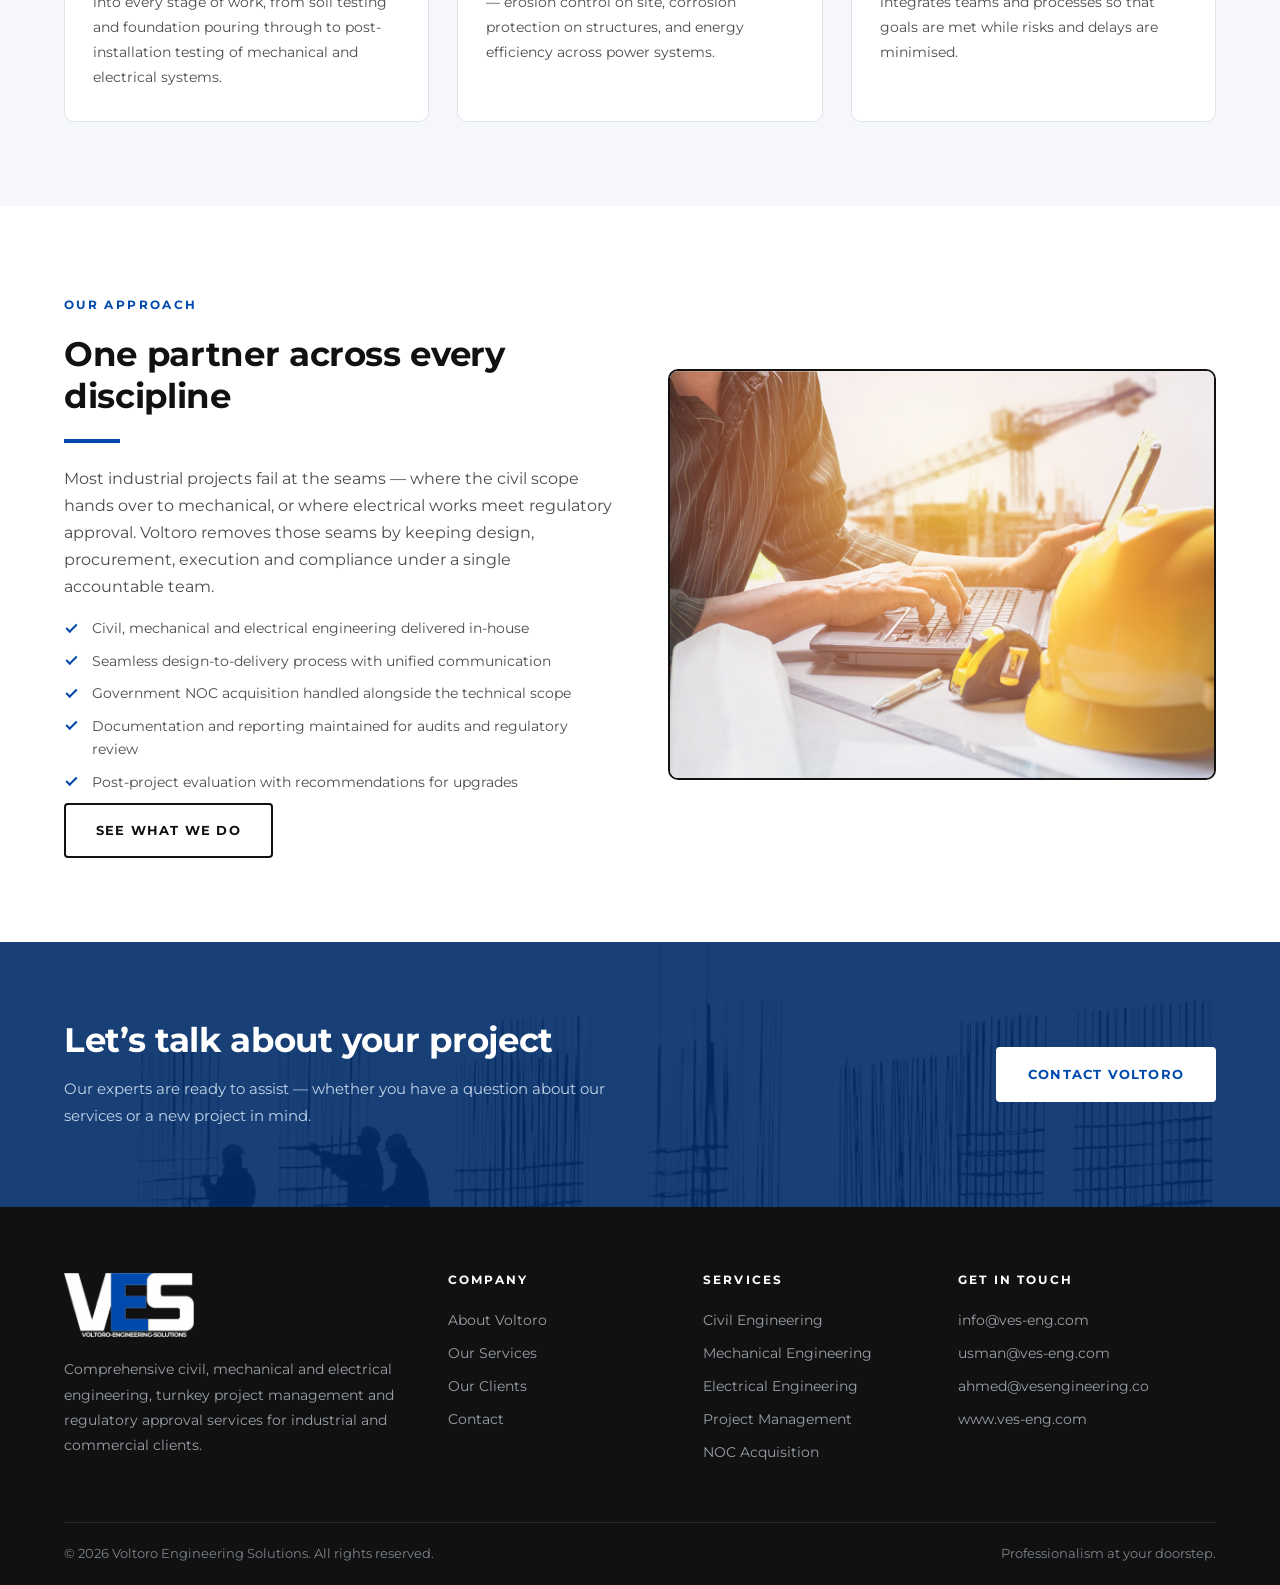
==== commit 0adf96c0: "Update website and contact emails to ves-eng.com" ====
--- a/about.html
+++ b/about.html
@@ -17,8 +17,8 @@
   <div class="wrap">
     <span class="topbar__tag">Professionalism at your doorstep</span>
     <div class="topbar__meta">
-      <a href="mailto:info@vesengineering.co">info@vesengineering.co</a>
-      <a href="https://www.vesengineering.co">www.vesengineering.co</a>
+      <a href="mailto:info@ves-eng.com">info@ves-eng.com</a>
+      <a href="https://www.ves-eng.com">www.ves-eng.com</a>
     </div>
   </div>
 </div>
@@ -198,10 +198,10 @@
       <div>
         <h4>Get in Touch</h4>
         <ul>
-          <li><a href="mailto:info@vesengineering.co">info@vesengineering.co</a></li>
-          <li><a href="mailto:usman@vesengineering.co">usman@vesengineering.co</a></li>
+          <li><a href="mailto:info@ves-eng.com">info@ves-eng.com</a></li>
+          <li><a href="mailto:usman@ves-eng.com">usman@ves-eng.com</a></li>
           <li><a href="mailto:ahmed@vesengineering.co">ahmed@vesengineering.co</a></li>
-          <li><a href="https://www.vesengineering.co">www.vesengineering.co</a></li>
+          <li><a href="https://www.ves-eng.com">www.ves-eng.com</a></li>
         </ul>
       </div>
     </div>
@@ -212,6 +212,6 @@
   </div>
 </footer>
 
-<script src="assets/js/main.js"></script>
+<script src="assets/js/main.js?v=20261007"></script>
 </body>
 </html>
